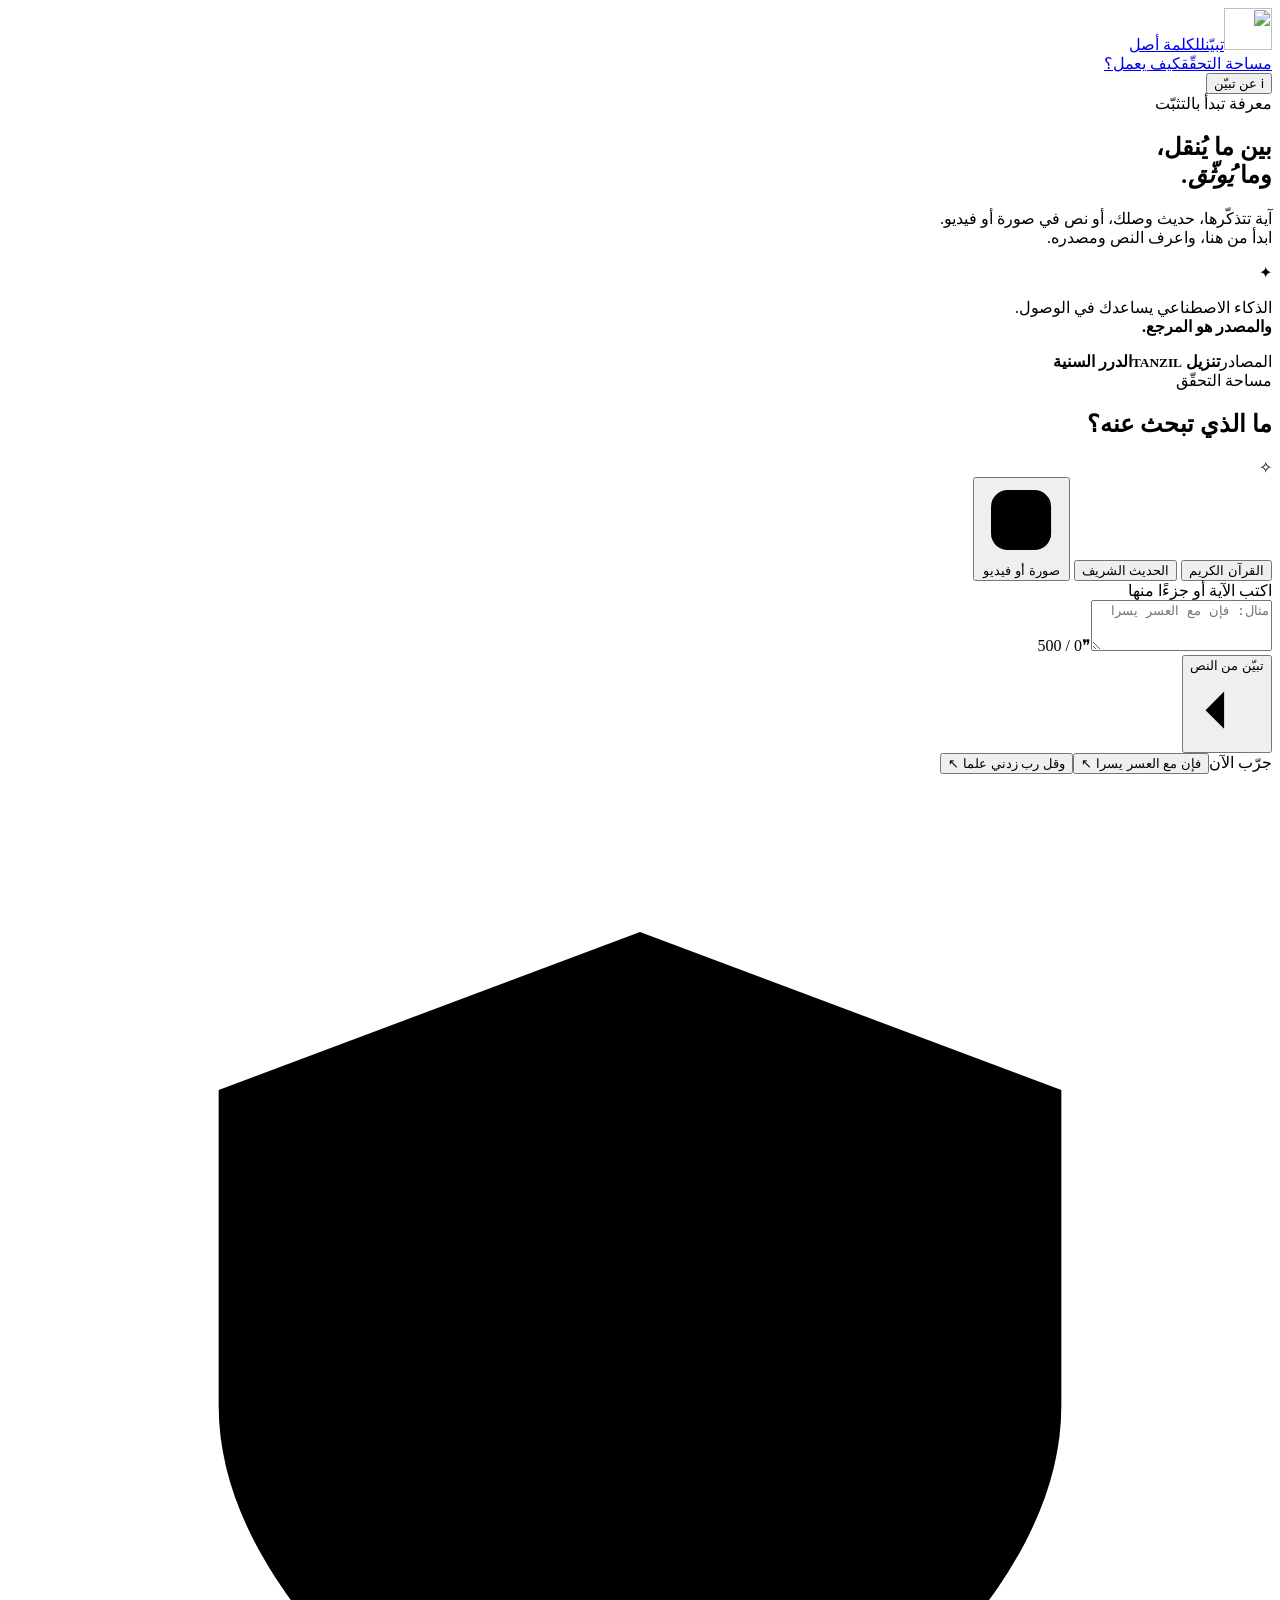
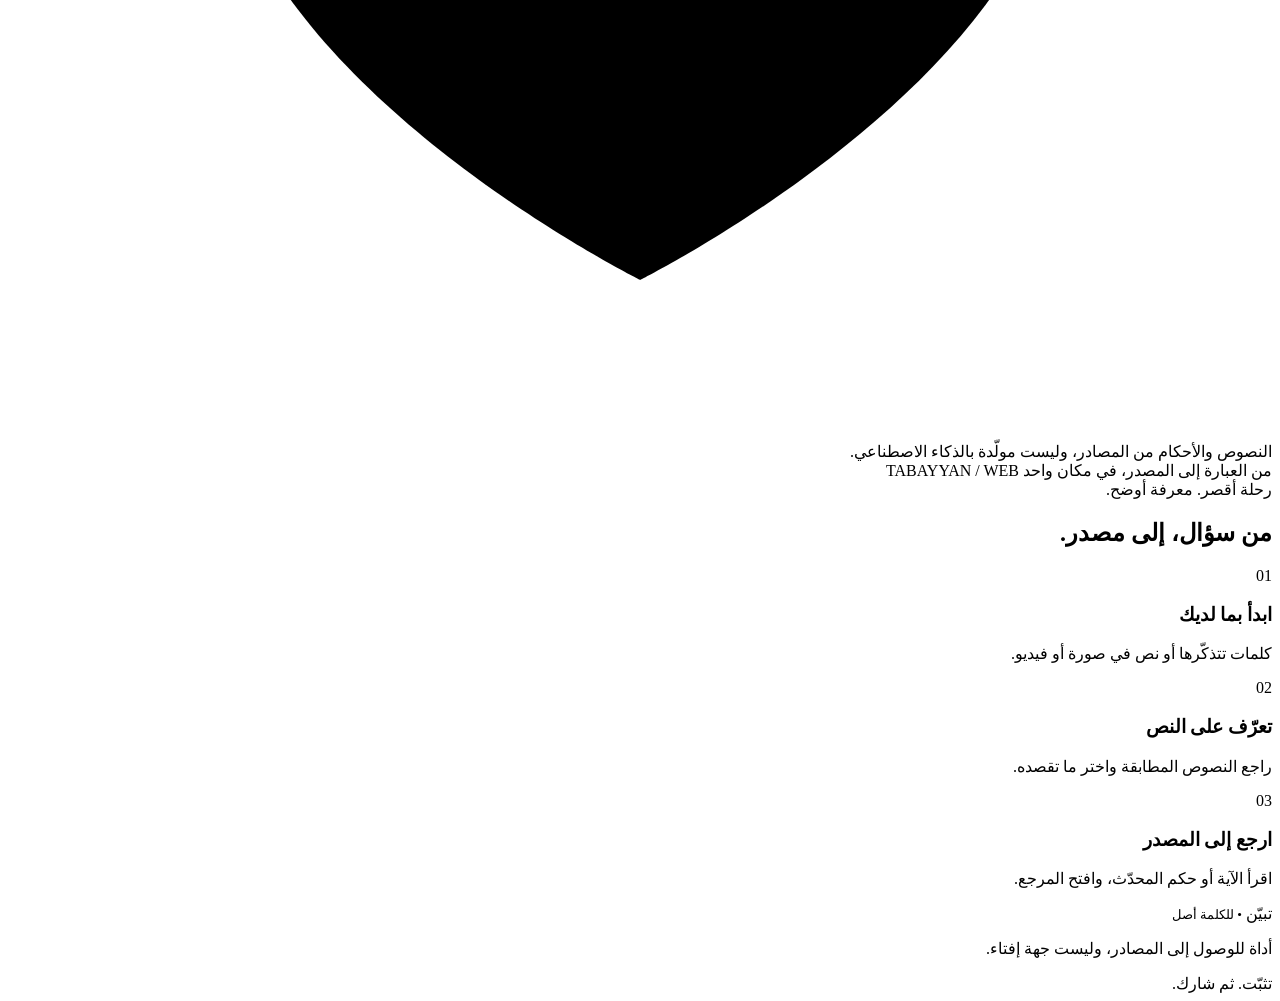
==== web/index.html @ c87b5c02 "Initial commit for tabayan-server" ====
<!doctype html>
<html lang="ar" dir="rtl">
<head>
<meta charset="utf-8"><meta name="viewport" content="width=device-width,initial-scale=1">
<meta name="theme-color" content="#0b2523">
<meta name="description" content="تبيّن: ابحث عن الآيات والأحاديث وارجع إلى النص ومصدره.">
<title>تبيّن — البحث في القرآن والحديث</title>
<link rel="icon" href="/static/assets/tabayyan-logo.svg" type="image/svg+xml">
<link rel="stylesheet" href="/static/studio.css">
<script src="/static/studio.js" defer></script>
</head>
<body>
<div class="ambient" aria-hidden="true"></div>
<div class="shell">
<header class="topbar">
<a class="brand" href="/" aria-label="تبيّن — الرئيسية"><img src="/static/assets/tabayyan-logo.svg" alt="" width="48" height="42"><span>تبيّن<span class="brand-caption">للكلمة أصل</span></span></a>
<nav aria-label="القائمة الرئيسية"><a class="nav-active" href="#workspace">مساحة التحقّق</a><a href="#how">كيف يعمل؟</a></nav>
<button class="about-button" id="about-open" type="button"><span class="info-icon">i</span> عن تبيّن</button>
</header>
<main>
<section class="hero" aria-labelledby="hero-title">
<div class="hero-copy">
<div class="eyebrow"><span></span> معرفة تبدأ بالتثبّت</div>
<h1 id="hero-title">بين ما يُنقل،<br>وما <em>يُوثّق.</em></h1>
<p class="hero-description">آية تتذكّرها، حديث وصلك، أو نص في صورة أو فيديو.<br>ابدأ من هنا، واعرف النص ومصدره.</p>
<div class="hero-foot"><span class="tiny-star" aria-hidden="true">✦</span><p>الذكاء الاصطناعي يساعدك في الوصول.<br><strong>والمصدر هو المرجع.</strong></p></div>
<div class="source-logos"><span>المصادر</span><b>تنزيل <small>TANZIL</small></b><i></i><b>الدرر السنية</b></div>
</div>
<div class="workspace-wrap" id="workspace">
<div class="workspace" aria-label="البحث والتحقّق">
<div class="panel-heading"><div><span class="overline">مساحة التحقّق</span><h2>ما الذي تبحث عنه؟</h2></div><span class="panel-symbol" aria-hidden="true">✧</span></div>
<div class="tabs" role="tablist" aria-label="نوع البحث">
<button class="tab active" id="tab-quran" role="tab" aria-selected="true" aria-controls="search-panel" data-tab="quran">القرآن الكريم</button>
<button class="tab" id="tab-hadith" role="tab" aria-selected="false" aria-controls="search-panel" data-tab="hadith" tabindex="-1">الحديث الشريف</button>
<button class="tab" id="tab-image" role="tab" aria-selected="false" aria-controls="search-panel" data-tab="image" tabindex="-1"><svg viewBox="0 0 24 24" aria-hidden="true"><rect x="3" y="3" width="18" height="18" rx="5"/><circle cx="8" cy="8" r="1.5"/><path d="m3 17 5-5 4 4 4-6 5 7"/></svg> صورة أو فيديو</button>
</div>
<form id="search-form"><div id="search-panel" role="tabpanel" aria-labelledby="tab-quran">
<div id="text-fields"><label class="input-label" for="query">اكتب الآية أو جزءًا منها</label><div class="input-wrap"><textarea id="query" maxlength="500" rows="3" placeholder="مثال: فإن مع العسر يسرا" spellcheck="false"></textarea><span class="input-mark" aria-hidden="true">❞</span><span class="counter"><span id="count">0</span> / 500</span></div></div>
<div id="image-fields" hidden><label class="dropzone" id="dropzone" for="image-file"><svg viewBox="0 0 24 24" aria-hidden="true"><path d="M12 16V4m-4 4 4-4 4 4M4 15v4a2 2 0 0 0 2 2h12a2 2 0 0 0 2-2v-4"/></svg><strong id="file-label">أضف صورة أو فيديو يحتوي على آية أو حديث</strong><span>اختر صورة أو فيديو أو اسحبه هنا</span><small>الصور: JPG · PNG · WEBP حتى 8 MB<br>الفيديو: MP4 · MOV · WEBM حتى 40 MB و3 دقائق</small><input id="image-file" type="file" accept="image/jpeg,image/png,image/webp,video/mp4,video/quicktime,video/webm,.mp4,.mov,.webm"></label><p class="image-help">نستخرج النص من الصورة أو صوت الفيديو، ثم نبحث عن مطابقته في المصادر.</p></div>
</div>
<button class="submit" id="submit" type="submit"><span id="submit-label">تبيّن من النص</span><svg viewBox="0 0 24 24" aria-hidden="true"><path d="M19 12H5m6-6-6 6 6 6"/></svg></button>
</form>
<div id="examples" class="examples"><span>جرّب الآن</span><button type="button" data-example="فإن مع العسر يسرا">فإن مع العسر يسرا <span>↖</span></button><button type="button" data-example="وقل رب زدني علما">وقل رب زدني علما <span>↖</span></button></div>
<div class="panel-note"><svg viewBox="0 0 24 24" aria-hidden="true"><path d="m12 3 8 3v6c0 5-8 9-8 9s-8-4-8-9V6l8-3Z"/><path d="m8 12 3 3 5-6"/></svg><span>النصوص والأحكام من المصادر، وليست مولّدة بالذكاء الاصطناعي.</span></div>
</div><div class="under-panel"><span class="live-dot"></span> من العبارة إلى المصدر، في مكان واحد <span class="edition">TABAYYAN / WEB</span></div>
</div>
</section>
<section id="results-section" class="results-section" hidden aria-labelledby="results-title"><div class="results-heading"><div><span class="overline">أقرب إلى المصدر</span><h2 id="results-title" tabindex="-1">نتائج البحث</h2></div><button id="clear-results" type="button">إغلاق النتائج ×</button></div><div id="status" role="status" aria-live="polite"></div><div id="results"></div></section>
<section class="how" id="how" aria-label="كيف يعمل تبيّن"><div class="how-title"><span class="overline">رحلة أقصر. معرفة أوضح.</span><h2>من سؤال، إلى مصدر.</h2></div><div class="step"><span class="step-number">01</span><div><h3>ابدأ بما لديك</h3><p>كلمات تتذكّرها أو نص في صورة أو فيديو.</p></div></div><div class="step"><span class="step-number">02</span><div><h3>تعرّف على النص</h3><p>راجع النصوص المطابقة واختر ما تقصده.</p></div></div><div class="step"><span class="step-number">03</span><div><h3>ارجع إلى المصدر</h3><p>اقرأ الآية أو حكم المحدّث، وافتح المرجع.</p></div></div></section>
</main>
<footer><span>تبيّن <small> • للكلمة أصل</small></span><p>أداة للوصول إلى المصادر، وليست جهة إفتاء.</p><span class="footer-mark">تثبّت. ثم شارك.</span></footer>
</div>
<dialog id="about-dialog"><button class="dialog-close" id="about-close" aria-label="إغلاق">×</button><img src="/static/assets/tabayyan-logo.svg" width="64" height="56" alt=""><h2>المصدر هو المرجع.</h2><p>تبيّن يسهّل الوصول إلى الآيات من قاعدة نصوص تنزيل، وإلى الأحاديث وأحكام المحدّثين من الدرر السنية.</p><p>الذكاء الاصطناعي يساعد في استخراج النص من الصور والفيديو؛ لا يُستخدم لتوليد آيات أو إصدار أحكام على الأحاديث.</p><p>قد تكون المطابقة تقريبية، وقد تختلف الروايات وأحكام المحدّثين. عدم ظهور نتيجة لا يعني أن النص غير موجود أو أن الحديث موضوع. راجع المصدر والسياق، واسأل أهل العلم عند الحاجة.</p><div class="dialog-links"><a href="https://tanzil.net" target="_blank" rel="noopener noreferrer">مشروع تنزيل ↗</a><a href="https://dorar.net/hadith" target="_blank" rel="noopener noreferrer">الدرر السنية ↗</a></div></dialog>
</body></html>
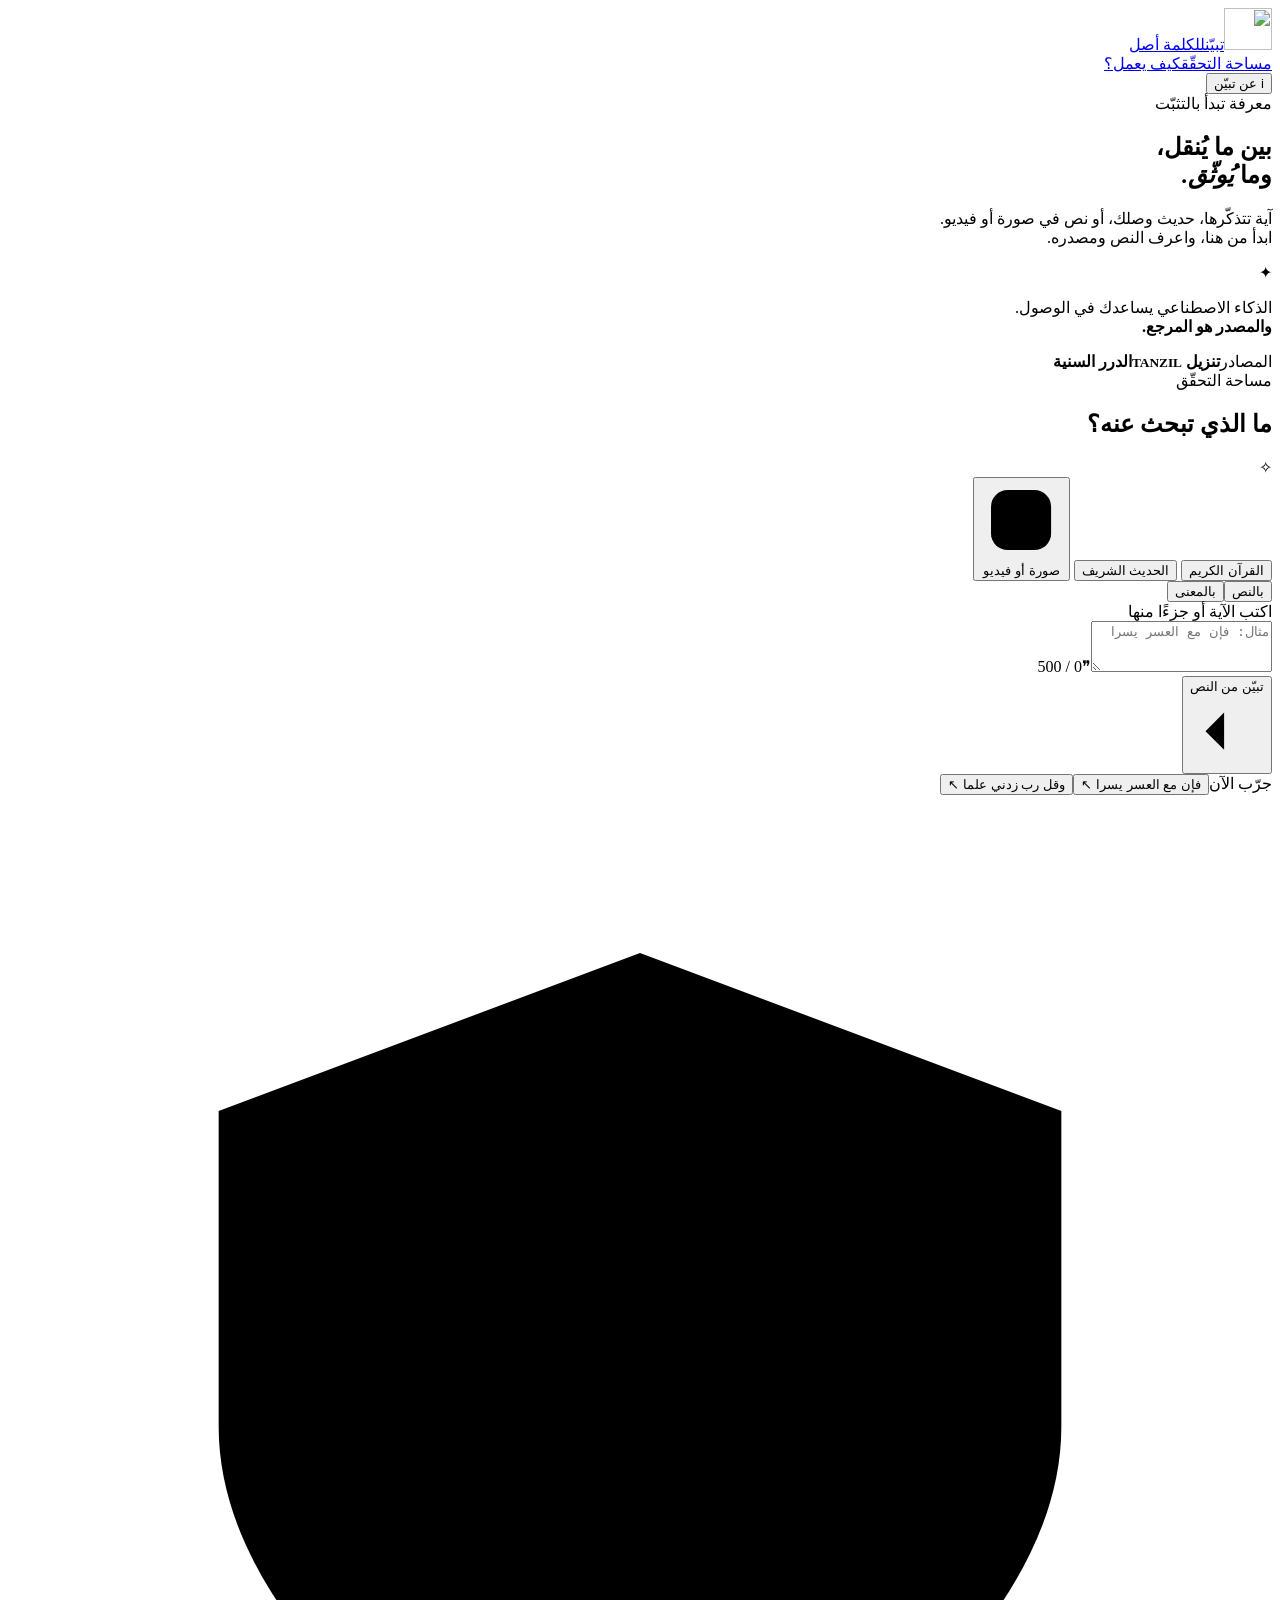
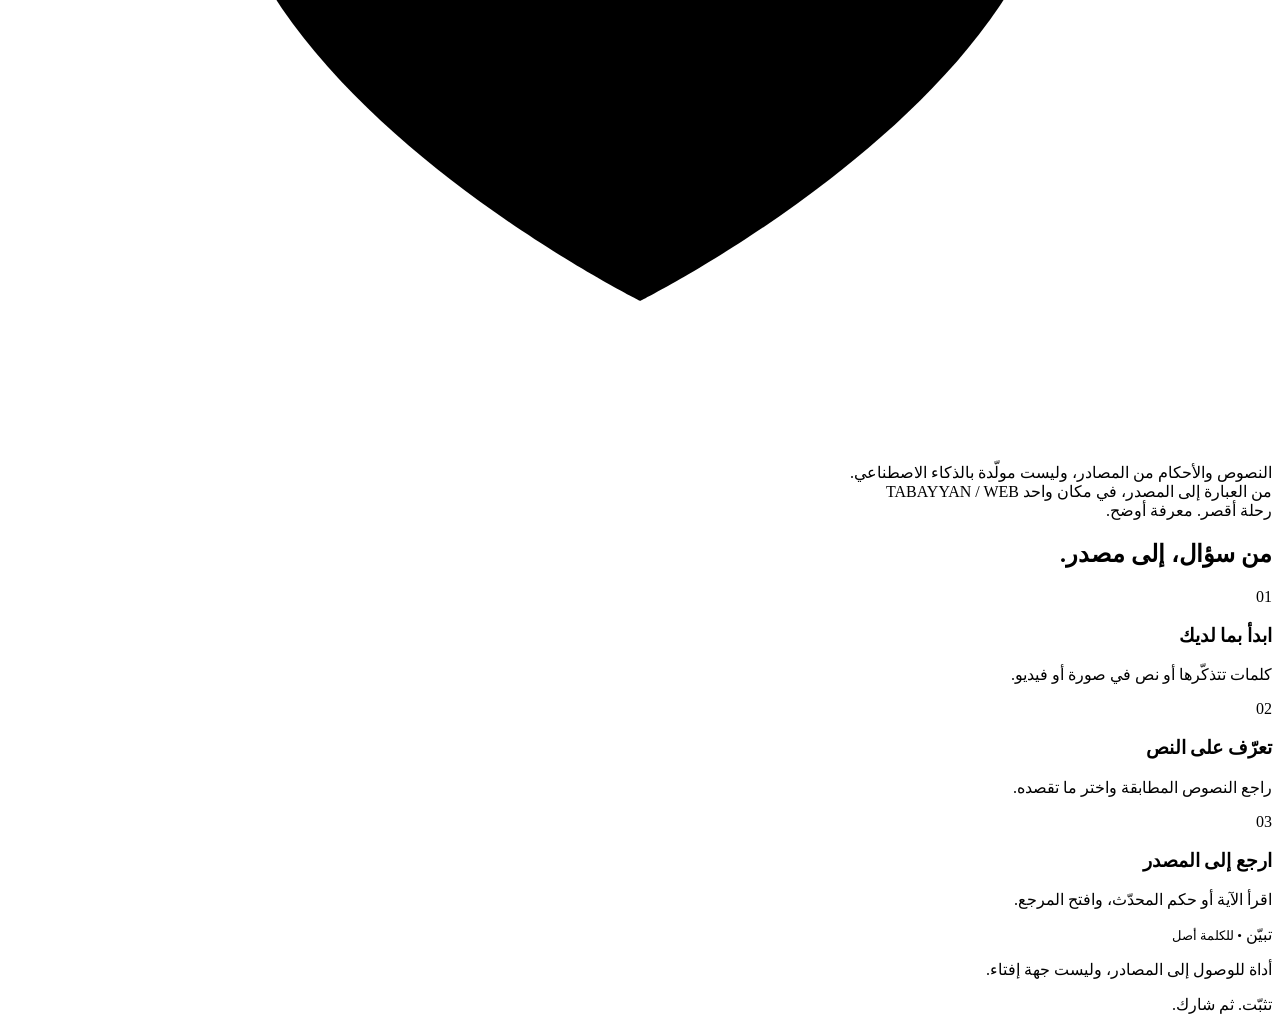
==== commit 60c0df40: "Implement Quran and Hadith meaning-search feature" ====
--- a/web/index.html
+++ b/web/index.html
@@ -35,7 +35,7 @@
 <button class="tab" id="tab-image" role="tab" aria-selected="false" aria-controls="search-panel" data-tab="image" tabindex="-1"><svg viewBox="0 0 24 24" aria-hidden="true"><rect x="3" y="3" width="18" height="18" rx="5"/><circle cx="8" cy="8" r="1.5"/><path d="m3 17 5-5 4 4 4-6 5 7"/></svg> صورة أو فيديو</button>
 </div>
 <form id="search-form"><div id="search-panel" role="tabpanel" aria-labelledby="tab-quran">
-<div id="text-fields"><label class="input-label" for="query">اكتب الآية أو جزءًا منها</label><div class="input-wrap"><textarea id="query" maxlength="500" rows="3" placeholder="مثال: فإن مع العسر يسرا" spellcheck="false"></textarea><span class="input-mark" aria-hidden="true">❞</span><span class="counter"><span id="count">0</span> / 500</span></div></div>
+<div id="text-fields"><div class="search-type-row" id="search-type-selector" role="radiogroup" aria-label="طريقة البحث"><button type="button" class="type-btn active" data-search-type="text" role="radio" aria-checked="true">بالنص</button><button type="button" class="type-btn" data-search-type="meaning" role="radio" aria-checked="false">بالمعنى</button></div><label class="input-label" for="query">اكتب الآية أو جزءًا منها</label><div class="input-wrap"><textarea id="query" maxlength="500" rows="3" placeholder="مثال: فإن مع العسر يسرا" spellcheck="false"></textarea><span class="input-mark" aria-hidden="true">❞</span><span class="counter"><span id="count">0</span> / 500</span></div></div>
 <div id="image-fields" hidden><label class="dropzone" id="dropzone" for="image-file"><svg viewBox="0 0 24 24" aria-hidden="true"><path d="M12 16V4m-4 4 4-4 4 4M4 15v4a2 2 0 0 0 2 2h12a2 2 0 0 0 2-2v-4"/></svg><strong id="file-label">أضف صورة أو فيديو يحتوي على آية أو حديث</strong><span>اختر صورة أو فيديو أو اسحبه هنا</span><small>الصور: JPG · PNG · WEBP حتى 8 MB<br>الفيديو: MP4 · MOV · WEBM حتى 40 MB و3 دقائق</small><input id="image-file" type="file" accept="image/jpeg,image/png,image/webp,video/mp4,video/quicktime,video/webm,.mp4,.mov,.webm"></label><p class="image-help">نستخرج النص من الصورة أو صوت الفيديو، ثم نبحث عن مطابقته في المصادر.</p></div>
 </div>
 <button class="submit" id="submit" type="submit"><span id="submit-label">تبيّن من النص</span><svg viewBox="0 0 24 24" aria-hidden="true"><path d="M19 12H5m6-6-6 6 6 6"/></svg></button>
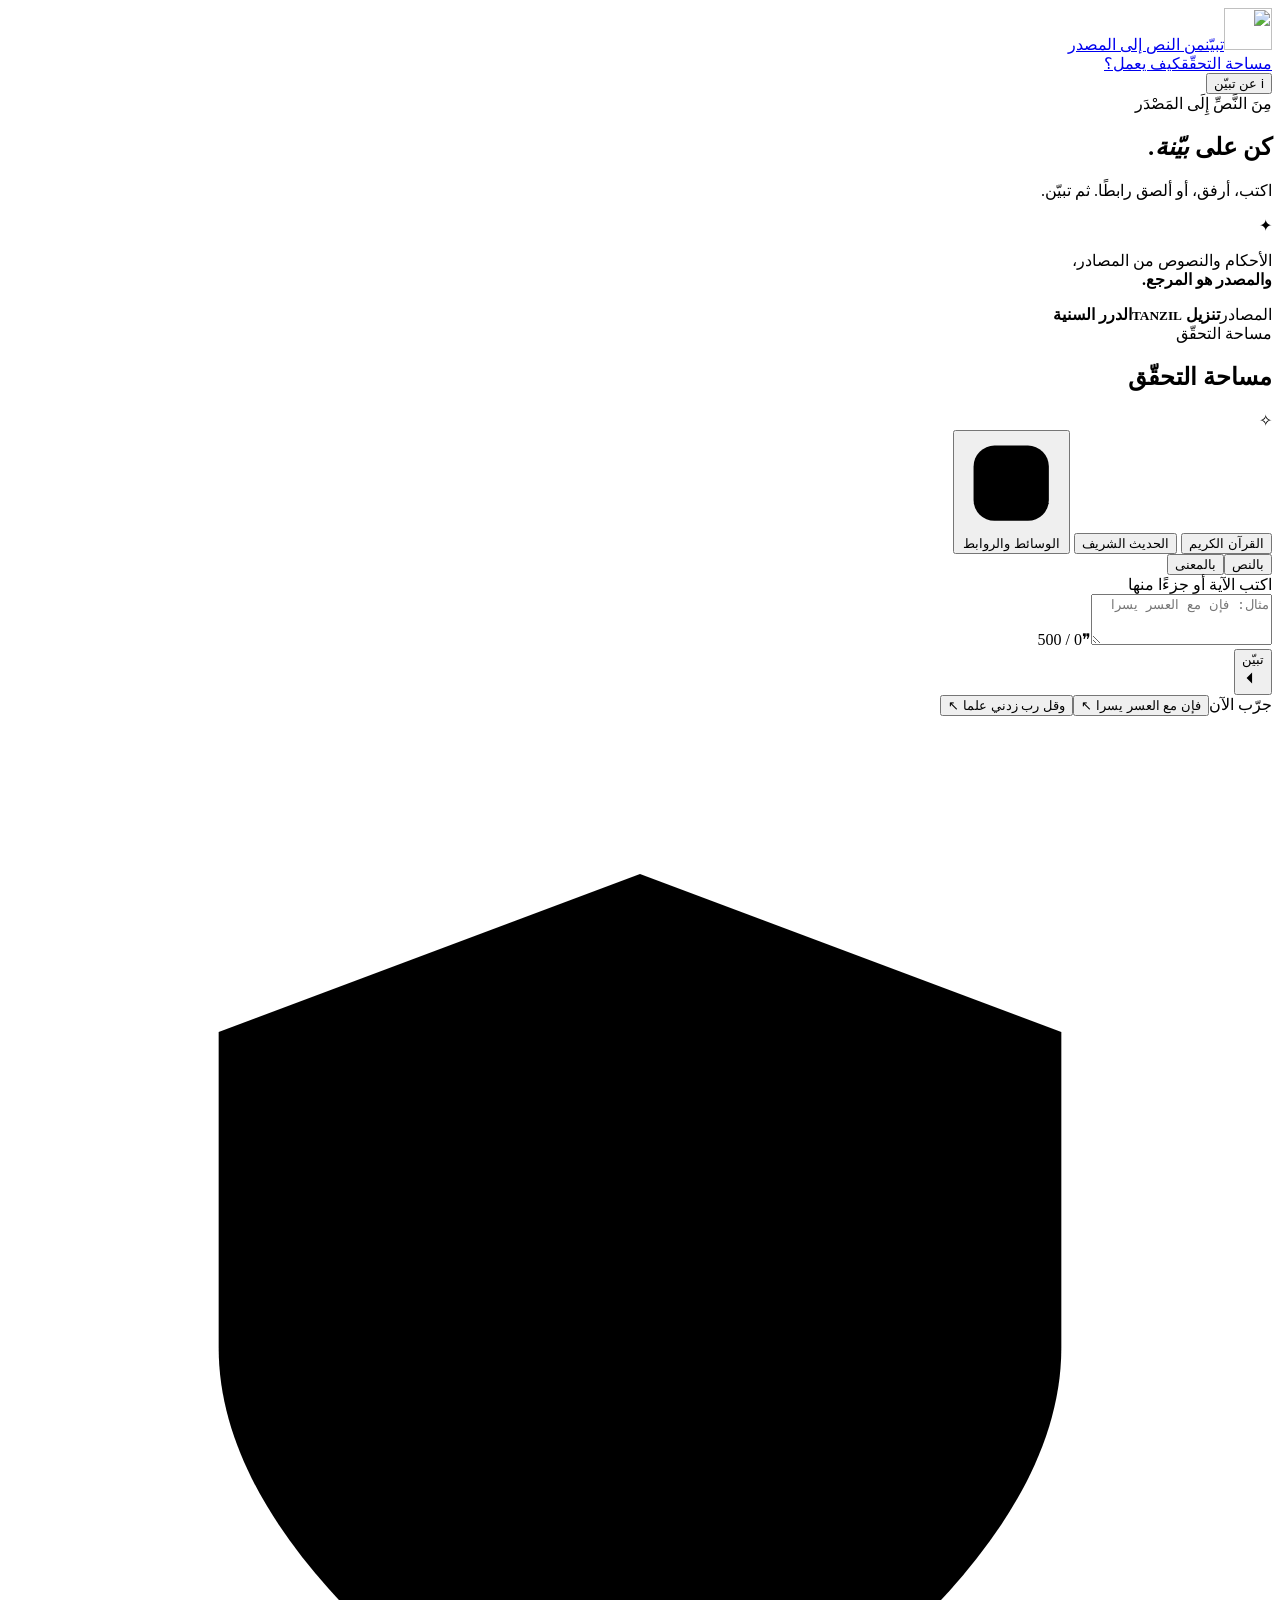
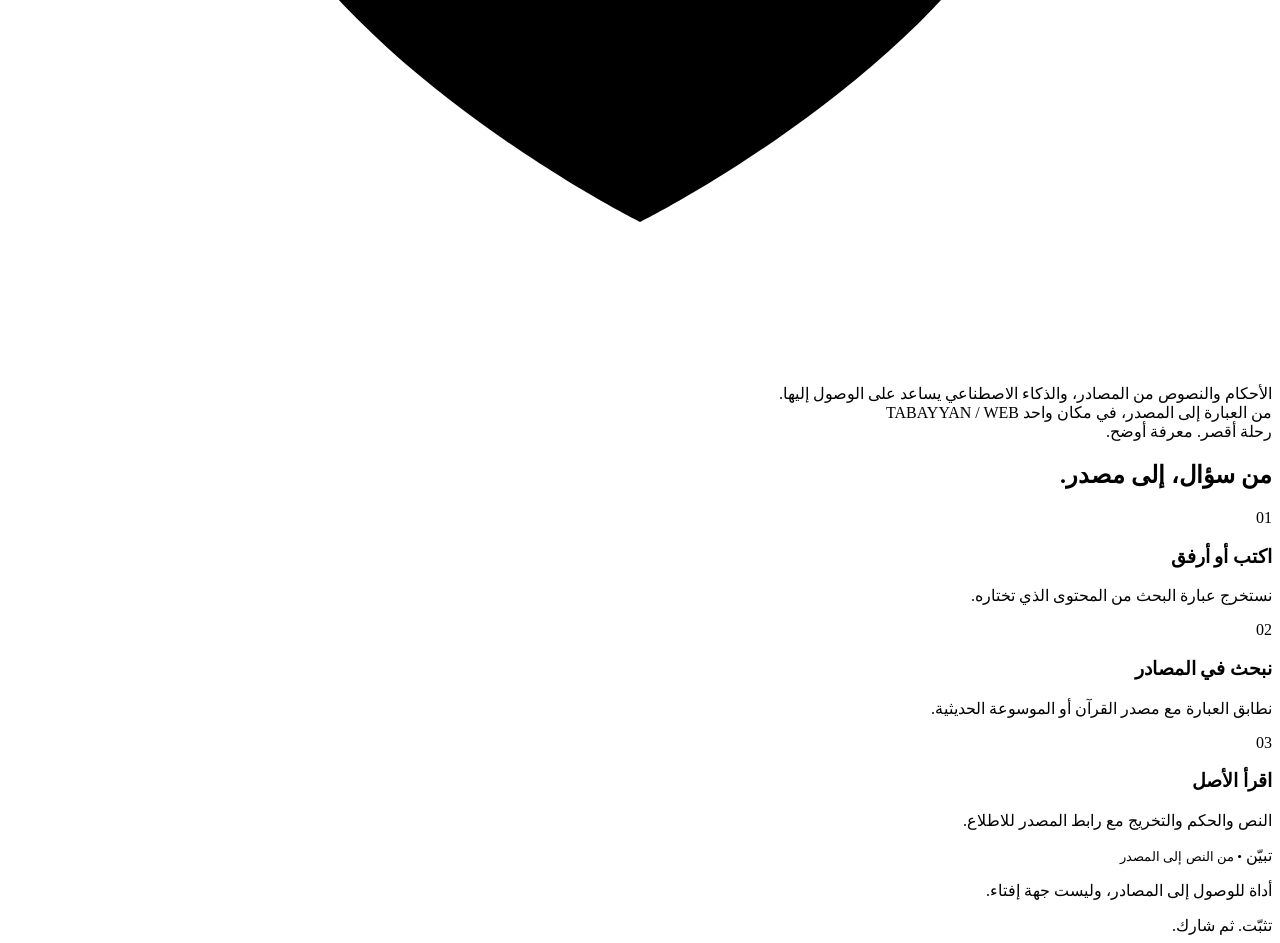
==== commit 6722f38b: "Add video URL processing and frontend URL input" ====
--- a/web/index.html
+++ b/web/index.html
@@ -13,42 +13,42 @@
 <div class="ambient" aria-hidden="true"></div>
 <div class="shell">
 <header class="topbar">
-<a class="brand" href="/" aria-label="تبيّن — الرئيسية"><img src="/static/assets/tabayyan-logo.svg" alt="" width="48" height="42"><span>تبيّن<span class="brand-caption">للكلمة أصل</span></span></a>
+<a class="brand" href="/" aria-label="تبيّن — الرئيسية"><img src="/static/assets/tabayyan-logo.svg" alt="" width="48" height="42"><span>تبيّن<span class="brand-caption">من النص إلى المصدر</span></span></a>
 <nav aria-label="القائمة الرئيسية"><a class="nav-active" href="#workspace">مساحة التحقّق</a><a href="#how">كيف يعمل؟</a></nav>
 <button class="about-button" id="about-open" type="button"><span class="info-icon">i</span> عن تبيّن</button>
 </header>
 <main>
 <section class="hero" aria-labelledby="hero-title">
 <div class="hero-copy">
-<div class="eyebrow"><span></span> معرفة تبدأ بالتثبّت</div>
-<h1 id="hero-title">بين ما يُنقل،<br>وما <em>يُوثّق.</em></h1>
-<p class="hero-description">آية تتذكّرها، حديث وصلك، أو نص في صورة أو فيديو.<br>ابدأ من هنا، واعرف النص ومصدره.</p>
-<div class="hero-foot"><span class="tiny-star" aria-hidden="true">✦</span><p>الذكاء الاصطناعي يساعدك في الوصول.<br><strong>والمصدر هو المرجع.</strong></p></div>
+<div class="eyebrow"><span></span> مِنَ النَّصِّ إِلَى المَصْدَر</div>
+<h1 id="hero-title">كن على <em>بيّنة.</em></h1>
+<p class="hero-description">اكتب، أرفق، أو ألصق رابطًا. ثم تبيّن.</p>
+<div class="hero-foot"><span class="tiny-star" aria-hidden="true">✦</span><p>الأحكام والنصوص من المصادر،<br><strong>والمصدر هو المرجع.</strong></p></div>
 <div class="source-logos"><span>المصادر</span><b>تنزيل <small>TANZIL</small></b><i></i><b>الدرر السنية</b></div>
 </div>
 <div class="workspace-wrap" id="workspace">
 <div class="workspace" aria-label="البحث والتحقّق">
-<div class="panel-heading"><div><span class="overline">مساحة التحقّق</span><h2>ما الذي تبحث عنه؟</h2></div><span class="panel-symbol" aria-hidden="true">✧</span></div>
+<div class="panel-heading"><div><span class="overline">مساحة التحقّق</span><h2>مساحة التحقّق</h2></div><span class="panel-symbol" aria-hidden="true">✧</span></div>
 <div class="tabs" role="tablist" aria-label="نوع البحث">
 <button class="tab active" id="tab-quran" role="tab" aria-selected="true" aria-controls="search-panel" data-tab="quran">القرآن الكريم</button>
 <button class="tab" id="tab-hadith" role="tab" aria-selected="false" aria-controls="search-panel" data-tab="hadith" tabindex="-1">الحديث الشريف</button>
-<button class="tab" id="tab-image" role="tab" aria-selected="false" aria-controls="search-panel" data-tab="image" tabindex="-1"><svg viewBox="0 0 24 24" aria-hidden="true"><rect x="3" y="3" width="18" height="18" rx="5"/><circle cx="8" cy="8" r="1.5"/><path d="m3 17 5-5 4 4 4-6 5 7"/></svg> صورة أو فيديو</button>
+<button class="tab" id="tab-image" role="tab" aria-selected="false" aria-controls="search-panel" data-tab="image" tabindex="-1"><svg viewBox="0 0 24 24" aria-hidden="true"><rect x="3" y="3" width="18" height="18" rx="5"/><circle cx="8" cy="8" r="1.5"/><path d="m3 17 5-5 4 4 4-6 5 7"/></svg> الوسائط والروابط</button>
 </div>
 <form id="search-form"><div id="search-panel" role="tabpanel" aria-labelledby="tab-quran">
-<div id="text-fields"><div class="search-type-row" id="search-type-selector" role="radiogroup" aria-label="طريقة البحث"><button type="button" class="type-btn active" data-search-type="text" role="radio" aria-checked="true">بالنص</button><button type="button" class="type-btn" data-search-type="meaning" role="radio" aria-checked="false">بالمعنى</button></div><label class="input-label" for="query">اكتب الآية أو جزءًا منها</label><div class="input-wrap"><textarea id="query" maxlength="500" rows="3" placeholder="مثال: فإن مع العسر يسرا" spellcheck="false"></textarea><span class="input-mark" aria-hidden="true">❞</span><span class="counter"><span id="count">0</span> / 500</span></div></div>
-<div id="image-fields" hidden><label class="dropzone" id="dropzone" for="image-file"><svg viewBox="0 0 24 24" aria-hidden="true"><path d="M12 16V4m-4 4 4-4 4 4M4 15v4a2 2 0 0 0 2 2h12a2 2 0 0 0 2-2v-4"/></svg><strong id="file-label">أضف صورة أو فيديو يحتوي على آية أو حديث</strong><span>اختر صورة أو فيديو أو اسحبه هنا</span><small>الصور: JPG · PNG · WEBP حتى 8 MB<br>الفيديو: MP4 · MOV · WEBM حتى 40 MB و3 دقائق</small><input id="image-file" type="file" accept="image/jpeg,image/png,image/webp,video/mp4,video/quicktime,video/webm,.mp4,.mov,.webm"></label><p class="image-help">نستخرج النص من الصورة أو صوت الفيديو، ثم نبحث عن مطابقته في المصادر.</p></div>
+<div id="text-fields"><div class="search-options-bar"><div class="search-type-row" id="search-type-selector" role="radiogroup" aria-label="طريقة البحث"><button type="button" class="type-btn active" data-search-type="text" role="radio" aria-checked="true">بالنص</button><button type="button" class="type-btn" data-search-type="meaning" role="radio" aria-checked="false">بالمعنى</button></div><div class="search-type-row" id="hadith-mode-selector" role="radiogroup" aria-label="وضع الحديث" hidden><button type="button" class="type-btn active" data-hadith-mode="simple" role="radio" aria-checked="true">مبسّط</button><button type="button" class="type-btn" data-hadith-mode="specialist" role="radio" aria-checked="false">متخصص</button></div></div><label class="input-label" for="query">اكتب الآية أو جزءًا منها</label><div class="input-wrap"><textarea id="query" maxlength="500" rows="3" placeholder="مثال: فإن مع العسر يسرا" spellcheck="false"></textarea><span class="input-mark" aria-hidden="true">❞</span><span class="counter"><span id="count">0</span> / 500</span></div></div>
+<div id="image-fields" hidden><div class="search-type-row media-source-row" role="radiogroup" aria-label="مصدر الوسائط"><button type="button" class="type-btn active" data-media-source="file" role="radio" aria-checked="true">صورة أو فيديو</button><button type="button" class="type-btn" data-media-source="url" role="radio" aria-checked="false">ألصق رابطًا</button></div><div id="media-upload"><label class="dropzone" id="dropzone" for="image-file"><svg viewBox="0 0 24 24" aria-hidden="true"><path d="M12 16V4m-4 4 4-4 4 4M4 15v4a2 2 0 0 0 2 2h12a2 2 0 0 0 2-2v-4"/></svg><strong id="file-label">أضف صورة أو فيديو يحتوي على آية أو حديث</strong><span>اختر صورة أو فيديو أو اسحبه هنا</span><small>الصور: JPG · PNG · WEBP حتى 8 MB<br>الفيديو: MP4 · MOV · WEBM حتى 40 MB و3 دقائق</small><input id="image-file" type="file" accept="image/jpeg,image/png,image/webp,video/mp4,video/quicktime,video/webm,.mp4,.mov,.webm"></label><p class="image-help">نستخرج النص من الصورة أو صوت الفيديو، ثم نبحث عن مطابقته في المصادر.</p></div><div id="url-fields" hidden><label class="input-label" for="video-url">ألصق رابط المقطع هنا…</label><div class="input-wrap"><textarea id="video-url" rows="3" maxlength="2000" dir="ltr" placeholder="https://www.youtube.com/shorts/…" spellcheck="false" autocomplete="off"></textarea></div><p class="image-help">يوتيوب وShorts · تيك توك · إنستغرام Reels<br>نستخرج الصوت من المقطع، ثم نطابق الآيات والأحاديث بالمصادر. الحد: 10 دقائق. استخدم محتوى تملك حق معالجته.</p></div></div>
 </div>
-<button class="submit" id="submit" type="submit"><span id="submit-label">تبيّن من النص</span><svg viewBox="0 0 24 24" aria-hidden="true"><path d="M19 12H5m6-6-6 6 6 6"/></svg></button>
+<button class="submit" id="submit" type="submit"><span id="submit-label">تبيّن</span><svg viewBox="0 0 24 24" aria-hidden="true"><path d="M19 12H5m6-6-6 6 6 6"/></svg></button>
 </form>
 <div id="examples" class="examples"><span>جرّب الآن</span><button type="button" data-example="فإن مع العسر يسرا">فإن مع العسر يسرا <span>↖</span></button><button type="button" data-example="وقل رب زدني علما">وقل رب زدني علما <span>↖</span></button></div>
-<div class="panel-note"><svg viewBox="0 0 24 24" aria-hidden="true"><path d="m12 3 8 3v6c0 5-8 9-8 9s-8-4-8-9V6l8-3Z"/><path d="m8 12 3 3 5-6"/></svg><span>النصوص والأحكام من المصادر، وليست مولّدة بالذكاء الاصطناعي.</span></div>
+<div class="panel-note"><svg viewBox="0 0 24 24" aria-hidden="true"><path d="m12 3 8 3v6c0 5-8 9-8 9s-8-4-8-9V6l8-3Z"/><path d="m8 12 3 3 5-6"/></svg><span>الأحكام والنصوص من المصادر، والذكاء الاصطناعي يساعد على الوصول إليها.</span></div>
 </div><div class="under-panel"><span class="live-dot"></span> من العبارة إلى المصدر، في مكان واحد <span class="edition">TABAYYAN / WEB</span></div>
 </div>
 </section>
 <section id="results-section" class="results-section" hidden aria-labelledby="results-title"><div class="results-heading"><div><span class="overline">أقرب إلى المصدر</span><h2 id="results-title" tabindex="-1">نتائج البحث</h2></div><button id="clear-results" type="button">إغلاق النتائج ×</button></div><div id="status" role="status" aria-live="polite"></div><div id="results"></div></section>
-<section class="how" id="how" aria-label="كيف يعمل تبيّن"><div class="how-title"><span class="overline">رحلة أقصر. معرفة أوضح.</span><h2>من سؤال، إلى مصدر.</h2></div><div class="step"><span class="step-number">01</span><div><h3>ابدأ بما لديك</h3><p>كلمات تتذكّرها أو نص في صورة أو فيديو.</p></div></div><div class="step"><span class="step-number">02</span><div><h3>تعرّف على النص</h3><p>راجع النصوص المطابقة واختر ما تقصده.</p></div></div><div class="step"><span class="step-number">03</span><div><h3>ارجع إلى المصدر</h3><p>اقرأ الآية أو حكم المحدّث، وافتح المرجع.</p></div></div></section>
+<section class="how" id="how" aria-label="كيف يعمل تبيّن"><div class="how-title"><span class="overline">رحلة أقصر. معرفة أوضح.</span><h2>من سؤال، إلى مصدر.</h2></div><div class="step"><span class="step-number">01</span><div><h3>اكتب أو أرفق</h3><p>نستخرج عبارة البحث من المحتوى الذي تختاره.</p></div></div><div class="step"><span class="step-number">02</span><div><h3>نبحث في المصادر</h3><p>نطابق العبارة مع مصدر القرآن أو الموسوعة الحديثية.</p></div></div><div class="step"><span class="step-number">03</span><div><h3>اقرأ الأصل</h3><p>النص والحكم والتخريج مع رابط المصدر للاطلاع.</p></div></div></section>
 </main>
-<footer><span>تبيّن <small> • للكلمة أصل</small></span><p>أداة للوصول إلى المصادر، وليست جهة إفتاء.</p><span class="footer-mark">تثبّت. ثم شارك.</span></footer>
+<footer><span>تبيّن <small> • من النص إلى المصدر</small></span><p>أداة للوصول إلى المصادر، وليست جهة إفتاء.</p><span class="footer-mark">تثبّت. ثم شارك.</span></footer>
 </div>
-<dialog id="about-dialog"><button class="dialog-close" id="about-close" aria-label="إغلاق">×</button><img src="/static/assets/tabayyan-logo.svg" width="64" height="56" alt=""><h2>المصدر هو المرجع.</h2><p>تبيّن يسهّل الوصول إلى الآيات من قاعدة نصوص تنزيل، وإلى الأحاديث وأحكام المحدّثين من الدرر السنية.</p><p>الذكاء الاصطناعي يساعد في استخراج النص من الصور والفيديو؛ لا يُستخدم لتوليد آيات أو إصدار أحكام على الأحاديث.</p><p>قد تكون المطابقة تقريبية، وقد تختلف الروايات وأحكام المحدّثين. عدم ظهور نتيجة لا يعني أن النص غير موجود أو أن الحديث موضوع. راجع المصدر والسياق، واسأل أهل العلم عند الحاجة.</p><div class="dialog-links"><a href="https://tanzil.net" target="_blank" rel="noopener noreferrer">مشروع تنزيل ↗</a><a href="https://dorar.net/hadith" target="_blank" rel="noopener noreferrer">الدرر السنية ↗</a></div></dialog>
+<dialog id="about-dialog"><button class="dialog-close" id="about-close" aria-label="إغلاق">×</button><img src="/static/assets/tabayyan-logo.svg" width="64" height="56" alt=""><h2>المصدر هو المرجع.</h2><p>نساعدك على الوصول إلى أصل الآية أو الحديث من نص، صورة، أو مقطع.</p><p>يساعد الذكاء الاصطناعي في استخراج النص واقتراح عبارات البحث. الأحكام والنصوص المعروضة تأتي من المصادر، ولا تُنشأ لتعبئة نتيجة فارغة.</p><p>قد تكون المطابقة تقريبية، وقد تختلف الروايات وأحكام المحدّثين. عدم ظهور نتيجة لا يعني أن النص غير موجود أو أن الحديث موضوع. راجع المصدر والسياق، واسأل أهل العلم عند الحاجة.</p><div class="dialog-links"><a href="https://tanzil.net" target="_blank" rel="noopener noreferrer">مشروع تنزيل ↗</a><a href="https://dorar.net/hadith" target="_blank" rel="noopener noreferrer">الدرر السنية ↗</a></div></dialog>
 </body></html>
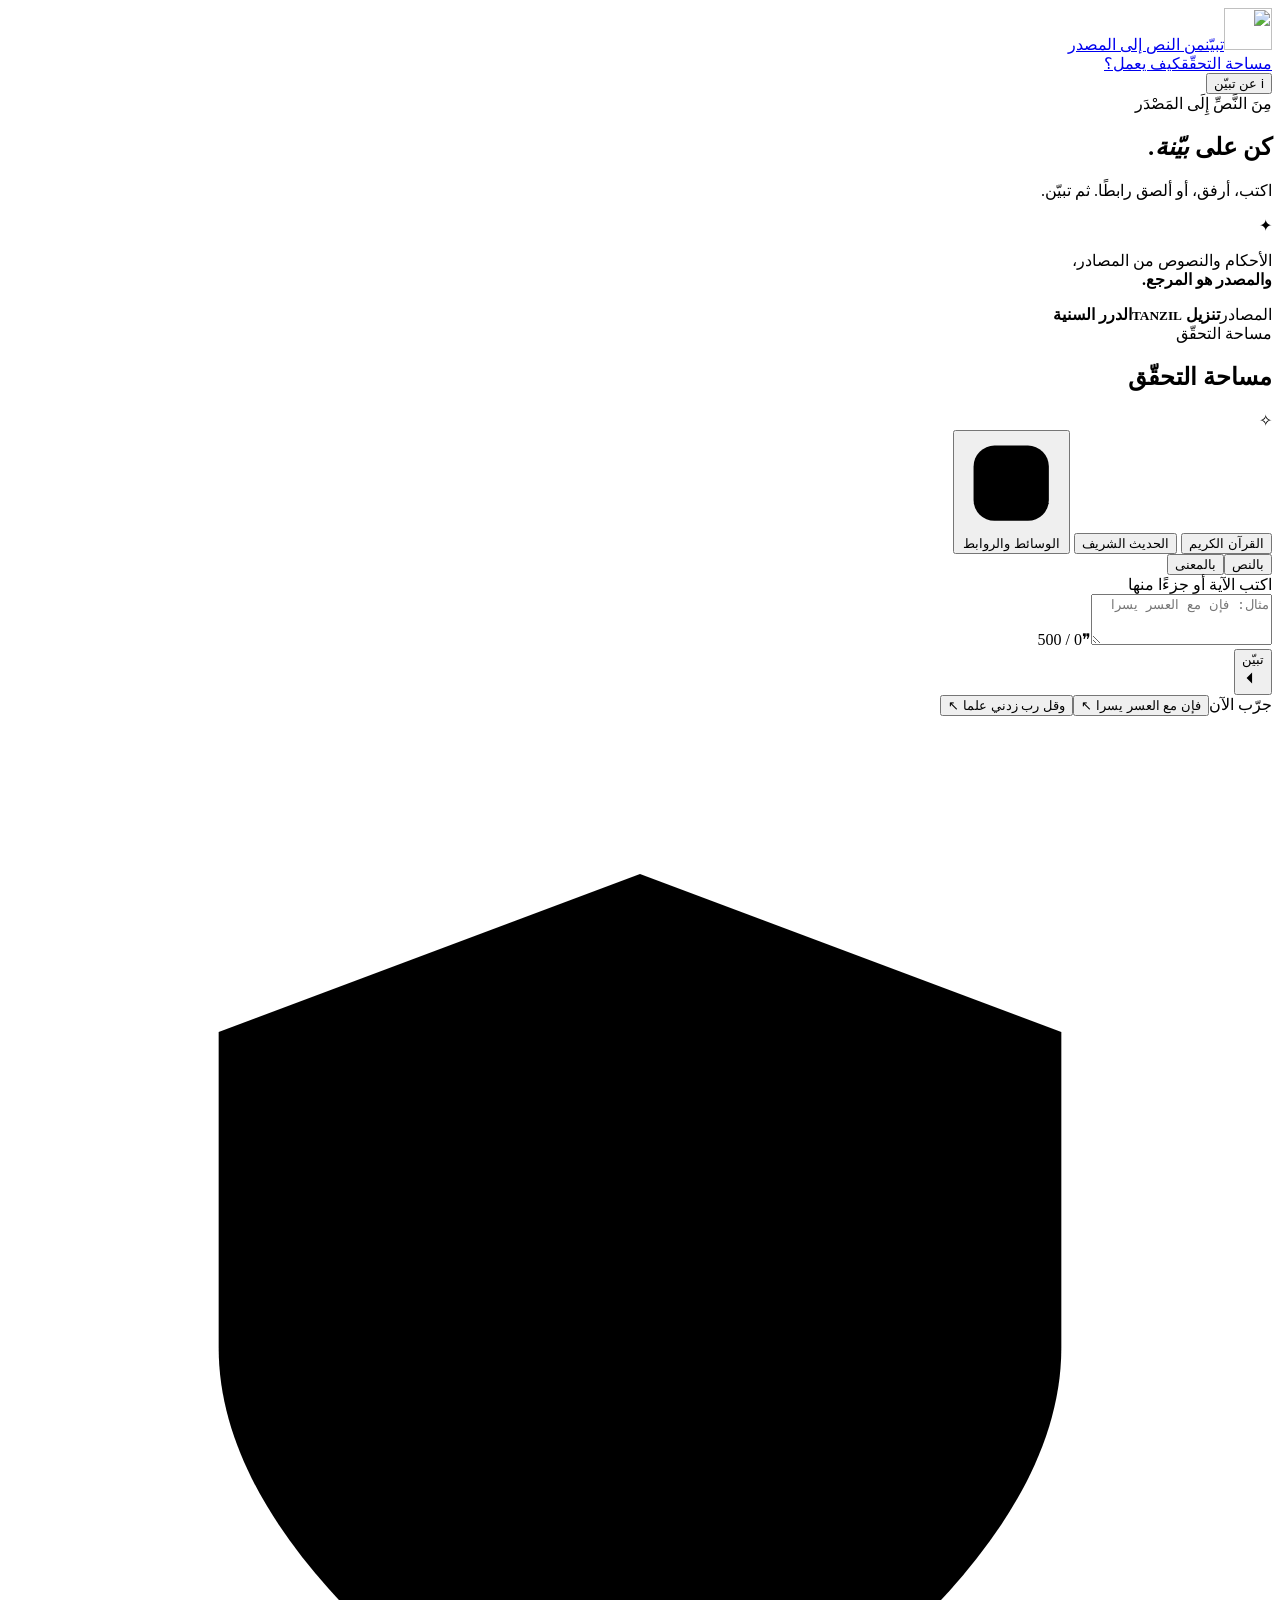
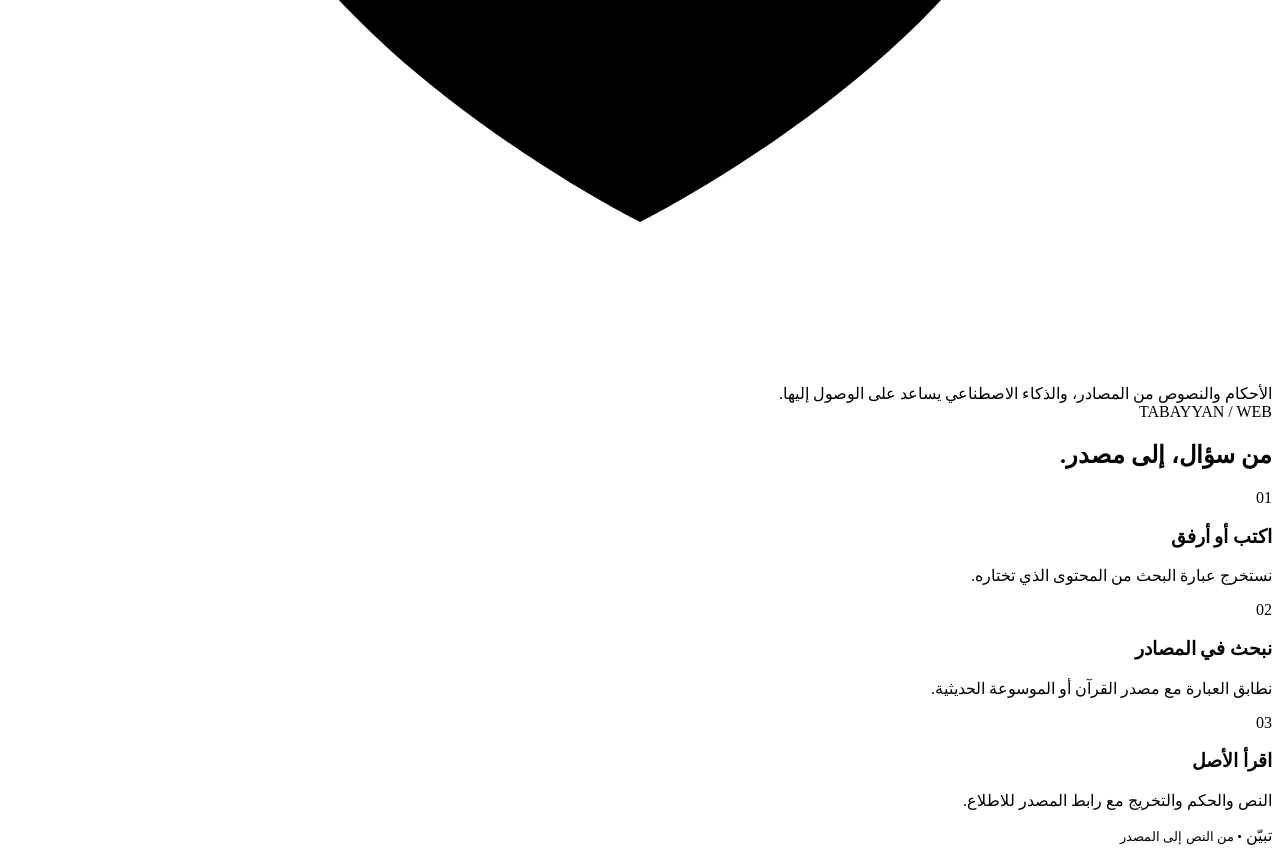
==== commit 7afcbc30: "Update index.html" ====
--- a/web/index.html
+++ b/web/index.html
@@ -42,13 +42,13 @@
 </form>
 <div id="examples" class="examples"><span>جرّب الآن</span><button type="button" data-example="فإن مع العسر يسرا">فإن مع العسر يسرا <span>↖</span></button><button type="button" data-example="وقل رب زدني علما">وقل رب زدني علما <span>↖</span></button></div>
 <div class="panel-note"><svg viewBox="0 0 24 24" aria-hidden="true"><path d="m12 3 8 3v6c0 5-8 9-8 9s-8-4-8-9V6l8-3Z"/><path d="m8 12 3 3 5-6"/></svg><span>الأحكام والنصوص من المصادر، والذكاء الاصطناعي يساعد على الوصول إليها.</span></div>
-</div><div class="under-panel"><span class="live-dot"></span> من العبارة إلى المصدر، في مكان واحد <span class="edition">TABAYYAN / WEB</span></div>
+</div><div class="under-panel"><span class="edition">TABAYYAN / WEB</span></div>
 </div>
 </section>
 <section id="results-section" class="results-section" hidden aria-labelledby="results-title"><div class="results-heading"><div><span class="overline">أقرب إلى المصدر</span><h2 id="results-title" tabindex="-1">نتائج البحث</h2></div><button id="clear-results" type="button">إغلاق النتائج ×</button></div><div id="status" role="status" aria-live="polite"></div><div id="results"></div></section>
-<section class="how" id="how" aria-label="كيف يعمل تبيّن"><div class="how-title"><span class="overline">رحلة أقصر. معرفة أوضح.</span><h2>من سؤال، إلى مصدر.</h2></div><div class="step"><span class="step-number">01</span><div><h3>اكتب أو أرفق</h3><p>نستخرج عبارة البحث من المحتوى الذي تختاره.</p></div></div><div class="step"><span class="step-number">02</span><div><h3>نبحث في المصادر</h3><p>نطابق العبارة مع مصدر القرآن أو الموسوعة الحديثية.</p></div></div><div class="step"><span class="step-number">03</span><div><h3>اقرأ الأصل</h3><p>النص والحكم والتخريج مع رابط المصدر للاطلاع.</p></div></div></section>
+<section class="how" id="how" aria-label="كيف يعمل تبيّن"><div class="how-title"><h2>من سؤال، إلى مصدر.</h2></div><div class="step"><span class="step-number">01</span><div><h3>اكتب أو أرفق</h3><p>نستخرج عبارة البحث من المحتوى الذي تختاره.</p></div></div><div class="step"><span class="step-number">02</span><div><h3>نبحث في المصادر</h3><p>نطابق العبارة مع مصدر القرآن أو الموسوعة الحديثية.</p></div></div><div class="step"><span class="step-number">03</span><div><h3>اقرأ الأصل</h3><p>النص والحكم والتخريج مع رابط المصدر للاطلاع.</p></div></div></section>
 </main>
-<footer><span>تبيّن <small> • من النص إلى المصدر</small></span><p>أداة للوصول إلى المصادر، وليست جهة إفتاء.</p><span class="footer-mark">تثبّت. ثم شارك.</span></footer>
+<footer><span>تبيّن <small> • من النص إلى المصدر</small></span></footer>
 </div>
 <dialog id="about-dialog"><button class="dialog-close" id="about-close" aria-label="إغلاق">×</button><img src="/static/assets/tabayyan-logo.svg" width="64" height="56" alt=""><h2>المصدر هو المرجع.</h2><p>نساعدك على الوصول إلى أصل الآية أو الحديث من نص، صورة، أو مقطع.</p><p>يساعد الذكاء الاصطناعي في استخراج النص واقتراح عبارات البحث. الأحكام والنصوص المعروضة تأتي من المصادر، ولا تُنشأ لتعبئة نتيجة فارغة.</p><p>قد تكون المطابقة تقريبية، وقد تختلف الروايات وأحكام المحدّثين. عدم ظهور نتيجة لا يعني أن النص غير موجود أو أن الحديث موضوع. راجع المصدر والسياق، واسأل أهل العلم عند الحاجة.</p><div class="dialog-links"><a href="https://tanzil.net" target="_blank" rel="noopener noreferrer">مشروع تنزيل ↗</a><a href="https://dorar.net/hadith" target="_blank" rel="noopener noreferrer">الدرر السنية ↗</a></div></dialog>
 </body></html>
